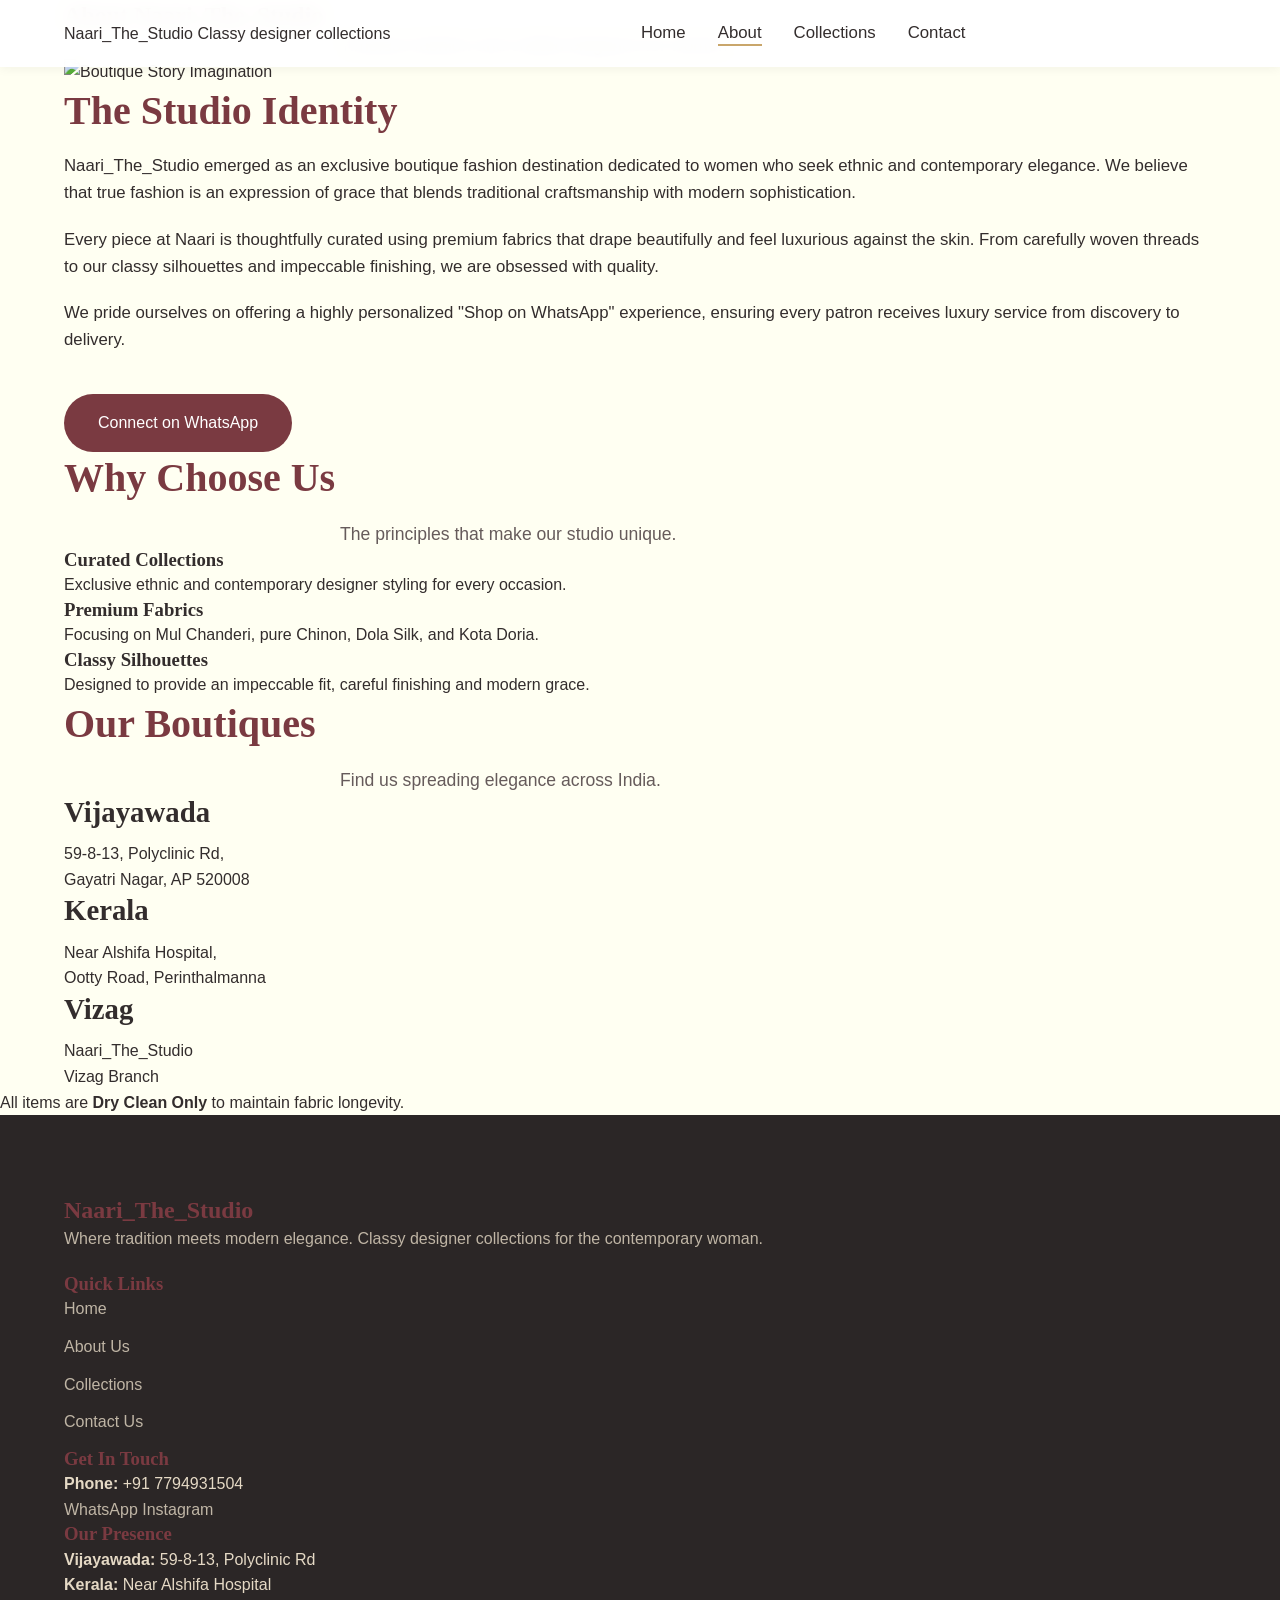
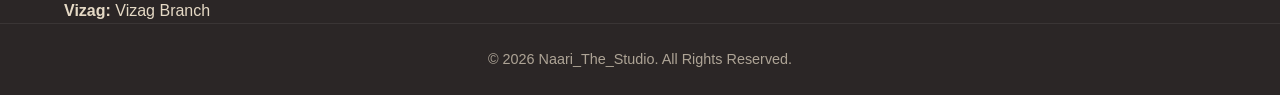
==== about.html @ 0291136e "Add files via upload" ====
<!DOCTYPE html>
<html lang="en">
<head>
    <meta charset="UTF-8">
    <meta name="viewport" content="width=device-width, initial-scale=1.0">
    <title>About Us | Naari_The_Studio</title>
    <link rel="stylesheet" href="style.css">
</head>
<body>

    <!-- Header / Navbar -->
    <header class="navbar">
        <div class="container nav-container">
            <div class="brand-logo">
                <a href="index.html">
                    <span class="brand-name">Naari_The_Studio</span>
                    <span class="brand-tagline">Classy designer collections</span>
                </a>
            </div>
            <ul class="nav-links">
                <li><a href="index.html">Home</a></li>
                <li><a href="about.html" class="active">About</a></li>
                <li><a href="collections.html">Collections</a></li>
                <li><a href="contact.html">Contact</a></li>
            </ul>
            <div class="hamburger">
                <span></span>
                <span></span>
                <span></span>
            </div>
        </div>
    </header>

    <!-- Page Banner -->
    <section class="page-banner">
        <div class="container">
            <h1>About Naari_The_Studio</h1>
            <p class="section-subtitle">Timeless fashion and crafted elegance for women.</p>
        </div>
    </section>

    <!-- Brand Story Area -->
    <section class="section">
        <div class="container about-story">
            <div class="about-image">
                <div class="img-placeholder category-placeholder"><img src="assets/images/outfit_pink.png" alt="Boutique Story Imagination"></div>
            </div>
            <div class="about-text">
                <h2 class="section-title" style="text-align: left;">The Studio Identity</h2>
                <p>Naari_The_Studio emerged as an exclusive boutique fashion destination dedicated to women who seek ethnic and contemporary elegance. We believe that true fashion is an expression of grace that blends traditional craftsmanship with modern sophistication.</p>
                <p>Every piece at Naari is thoughtfully curated using premium fabrics that drape beautifully and feel luxurious against the skin. From carefully woven threads to our classy silhouettes and impeccable finishing, we are obsessed with quality.</p>
                <p>We pride ourselves on offering a highly personalized "Shop on WhatsApp" experience, ensuring every patron receives luxury service from discovery to delivery.</p>
                <a href="https://wa.me/917794931504?text=Hi%20Naari_The_Studio,%20I%20would%20love%20to%20connect." target="_blank" class="btn btn-primary" style="margin-top:20px;">Connect on WhatsApp</a>
            </div>
        </div>
    </section>

    <!-- Why Choose Us -->
    <section class="section fabrics-section">
        <div class="container">
            <h2 class="section-title">Why Choose Us</h2>
            <p class="section-subtitle">The principles that make our studio unique.</p>
            
            <div class="grid grid-3">
                <div class="fabric-card">
                    <h3 style="color:var(--color-secondary);">Curated Collections</h3>
                    <p>Exclusive ethnic and contemporary designer styling for every occasion.</p>
                </div>
                <div class="fabric-card">
                    <h3 style="color:var(--color-secondary);">Premium Fabrics</h3>
                    <p>Focusing on Mul Chanderi, pure Chinon, Dola Silk, and Kota Doria.</p>
                </div>
                <div class="fabric-card">
                    <h3 style="color:var(--color-secondary);">Classy Silhouettes</h3>
                    <p>Designed to provide an impeccable fit, careful finishing and modern grace.</p>
                </div>
            </div>
        </div>
    </section>

    <!-- Presence Locations -->
    <section class="section">
        <div class="container">
            <h2 class="section-title">Our Boutiques</h2>
            <p class="section-subtitle">Find us spreading elegance across India.</p>
            
            <div class="locations-grid">
                <div class="location-card">
                    <h3 style="color: var(--color-primary); font-size: 1.8rem; margin-bottom: 10px;">Vijayawada</h3>
                    <p>59-8-13, Polyclinic Rd,<br>Gayatri Nagar, AP 520008</p>
                </div>
                <div class="location-card">
                    <h3 style="color: var(--color-primary); font-size: 1.8rem; margin-bottom: 10px;">Kerala</h3>
                    <p>Near Alshifa Hospital,<br>Ootty Road, Perinthalmanna</p>
                </div>
                <div class="location-card">
                    <h3 style="color: var(--color-primary); font-size: 1.8rem; margin-bottom: 10px;">Vizag</h3>
                    <p>Naari_The_Studio<br>Vizag Branch</p>
                </div>
            </div>
        </div>
    </section>

    <!-- Care Instructions -->
    <div class="care-notice">
        <p>All items are <strong>Dry Clean Only</strong> to maintain fabric longevity.</p>
    </div>

    <!-- Footer -->
    <footer class="footer">
        <div class="container footer-container">
            <div class="footer-brand">
                <h2>Naari_The_Studio</h2>
                <p>Where tradition meets modern elegance. Classy designer collections for the contemporary woman.</p>
            </div>
            <div class="footer-links">
                <h3>Quick Links</h3>
                <ul>
                    <li><a href="index.html">Home</a></li>
                    <li><a href="about.html">About Us</a></li>
                    <li><a href="collections.html">Collections</a></li>
                    <li><a href="contact.html">Contact Us</a></li>
                </ul>
            </div>
            <div class="footer-contact">
                <h3>Get In Touch</h3>
                <p><strong>Phone:</strong> +91 7794931504</p>
                <div class="socials">
                    <a href="https://wa.me/917794931504" target="_blank">WhatsApp</a>
                    <a href="https://instagram.com/naari_the_studio" target="_blank">Instagram</a>
                </div>
            </div>
            <div class="footer-locations">
                <h3>Our Presence</h3>
                <p><strong>Vijayawada:</strong> 59-8-13, Polyclinic Rd</p>
                <p><strong>Kerala:</strong> Near Alshifa Hospital</p>
                <p><strong>Vizag:</strong> Vizag Branch</p>
            </div>
        </div>
        <div class="footer-bottom">
            <p>&copy; 2026 Naari_The_Studio. All Rights Reserved.</p>
        </div>
    </footer>

    <script src="script.js"></script>
</body>
</html>
---- style.css ----
/* =========================================
   S3 Lounge Boutique Vizag - CSS
   ========================================= */

/* Variables - Premium Boutique Palette */
:root {
  --color-ivory: #fffff2;
  --color-cream: #f4f0e6;
  --color-muted-gold: #c9a66b;
  --color-muted-gold-dark: #b08d55;
  --color-dusty-rose: #d69f9f;
  --color-earthy-beige: #e5d9c5;
  --color-soft-maroon: #7a3a41;
  --color-soft-maroon-dark: #5c292f;
  
  --color-text-dark: #332d2d;
  --color-text-light: #665b5b;
  --color-bg-light: #faf8f5;
  --color-white: #ffffff;
  
  --font-heading: 'Playfair Display', serif;
  --font-body: 'Outfit', sans-serif;
  
  --radius-sm: 8px;
  --radius-md: 16px;
  --radius-lg: 24px;
  
  --shadow-sm: 0 4px 6px rgba(122, 58, 65, 0.05);
  --shadow-md: 0 10px 20px rgba(122, 58, 65, 0.08);
  --shadow-hover: 0 15px 30px rgba(122, 58, 65, 0.12);
  
  --transition: all 0.3s cubic-bezier(0.25, 0.8, 0.25, 1);
}

/* Base Styles */
* {
  margin: 0;
  padding: 0;
  box-sizing: border-box;
}

html {
  scroll-behavior: smooth;
  scroll-padding-top: 80px; /* offset for fixed navbar */
}

body {
  font-family: var(--font-body);
  color: var(--color-text-dark);
  background-color: var(--color-ivory);
  line-height: 1.6;
  overflow-x: hidden;
}

h1, h2, h3, h4, h5, h6 {
  font-family: var(--font-heading);
  font-weight: 600;
  color: var(--color-soft-maroon);
  line-height: 1.3;
}

a {
  text-decoration: none;
  color: inherit;
  transition: var(--transition);
}

ul {
  list-style: none;
}

img {
  max-width: 100%;
  height: auto;
  display: block;
}

.container {
  max-width: 1200px;
  margin: 0 auto;
  padding: 0 24px;
}

.section-padding {
  padding: 100px 0;
}

.bg-light {
  background-color: var(--color-bg-light);
}

/* Typography elements */
.section-header {
  text-align: center;
  margin-bottom: 60px;
}

.section-title {
  font-size: 2.5rem;
  margin-bottom: 16px;
  color: var(--color-soft-maroon);
}

.section-subtitle {
  font-size: 1.1rem;
  color: var(--color-text-light);
  max-width: 600px;
  margin: 0 auto;
}

.title-divider {
  height: 3px;
  width: 80px;
  background: var(--color-muted-gold);
  margin: 20px auto 0;
  border-radius: 2px;
}

/* Buttons */
.btn {
  display: inline-block;
  padding: 14px 32px;
  border-radius: 50px;
  font-weight: 500;
  font-family: var(--font-body);
  text-align: center;
  cursor: pointer;
  border: 2px solid transparent;
  transition: var(--transition);
  font-size: 1rem;
}

.btn-primary {
  background-color: var(--color-soft-maroon);
  color: var(--color-white);
}

.btn-primary:hover {
  background-color: var(--color-soft-maroon-dark);
  transform: translateY(-2px);
  box-shadow: var(--shadow-md);
}

.btn-secondary {
  background-color: var(--color-muted-gold);
  color: var(--color-white);
}

.btn-secondary:hover {
  background-color: var(--color-muted-gold-dark);
  transform: translateY(-2px);
  box-shadow: var(--shadow-md);
}

.btn-outline {
  background-color: transparent;
  border-color: var(--color-soft-maroon);
  color: var(--color-soft-maroon);
}

.btn-outline:hover {
  background-color: var(--color-soft-maroon);
  color: var(--color-white);
}

.btn-full {
  width: 100%;
}

/* Navigation */
.navbar {
  position: fixed;
  top: 0;
  left: 0;
  width: 100%;
  background-color: rgba(255, 255, 255, 0.95);
  backdrop-filter: blur(10px);
  z-index: 1000;
  box-shadow: 0 2px 10px rgba(0,0,0,0.05);
  transition: var(--transition);
}

.nav-container {
  max-width: 1200px;
  margin: 0 auto;
  padding: 20px 24px;
  display: flex;
  justify-content: space-between;
  align-items: center;
}

.logo {
  font-family: var(--font-heading);
  font-size: 1.5rem;
  font-weight: 700;
  color: var(--color-soft-maroon);
  display: flex;
  flex-direction: column;
  line-height: 1;
}

.logo span {
  font-size: 0.9rem;
  font-weight: 400;
  color: var(--color-muted-gold);
  margin-top: 4px;
  font-family: var(--font-body);
  letter-spacing: 1px;
}

.nav-links {
  display: flex;
  gap: 32px;
}

.nav-links a {
  font-weight: 500;
  color: var(--color-text-dark);
  position: relative;
  font-size: 1.05rem;
}

.nav-links a::after {
  content: '';
  position: absolute;
  bottom: -4px;
  left: 0;
  width: 0;
  height: 2px;
  background-color: var(--color-muted-gold);
  transition: var(--transition);
}

.nav-links a:hover {
  color: var(--color-soft-maroon);
}

.nav-links a:hover::after,
.nav-links a.active::after {
  width: 100%;
}

.mobile-menu-btn {
  display: none;
  flex-direction: column;
  gap: 5px;
  cursor: pointer;
}

.mobile-menu-btn span {
  width: 25px;
  height: 2px;
  background-color: var(--color-soft-maroon);
  transition: var(--transition);
}

/* Hero Section */
.hero {
  min-height: 100vh;
  display: flex;
  align-items: center;
  justify-content: center;
  position: relative;
  text-align: center;
  padding-top: 80px;
  background-color: var(--color-earthy-beige);
  background-image: url('assets/images/hero_background.png');
  background-size: cover;
  background-position: center;
  background-attachment: fixed;
}

.hero-overlay {
  position: absolute;
  top: 0;
  left: 0;
  width: 100%;
  height: 100%;
  background: linear-gradient(to bottom, rgba(255, 255, 242, 0.8), rgba(229, 217, 197, 0.9));
  z-index: 1;
}

.hero-content {
  position: relative;
  z-index: 2;
  max-width: 800px;
  padding: 0 24px;
}

.hero-subtitle {
  font-size: 1.2rem;
  text-transform: uppercase;
  letter-spacing: 3px;
  color: var(--color-muted-gold);
  font-weight: 500;
  margin-bottom: 16px;
  display: block;
}

.hero-title {
  font-size: 4rem;
  margin-bottom: 24px;
  color: var(--color-soft-maroon);
  text-shadow: 2px 2px 4px rgba(255,255,255,0.5);
}

.hero-tagline {
  font-family: var(--font-heading);
  font-size: 1.8rem;
  font-style: italic;
  color: var(--color-text-dark);
  margin-bottom: 24px;
}

.hero-desc {
  font-size: 1.1rem;
  color: var(--color-text-light);
  margin-bottom: 40px;
  max-width: 600px;
  margin-left: auto;
  margin-right: auto;
}

.hero-buttons {
  display: flex;
  gap: 20px;
  justify-content: center;
}

/* About Section */
.about-content {
  max-width: 800px;
  margin: 0 auto 60px;
  text-align: center;
}

.lead-text {
  font-size: 1.3rem;
  font-weight: 400;
  color: var(--color-soft-maroon);
  margin-bottom: 24px;
  font-family: var(--font-heading);
}

.about-text p {
  margin-bottom: 20px;
  font-size: 1.05rem;
}

.specialties {
  margin-top: 40px;
  padding: 30px;
  background-color: var(--color-cream);
  border-radius: var(--radius-md);
  border: 1px solid rgba(201, 166, 107, 0.3);
}

.specialties h3 {
  margin-bottom: 20px;
  font-size: 1.4rem;
}

.specialties ul {
  display: flex;
  flex-wrap: wrap;
  gap: 15px;
  justify-content: center;
}

.specialties li {
  background-color: var(--color-white);
  padding: 8px 20px;
  border-radius: 50px;
  color: var(--color-soft-maroon);
  font-weight: 500;
  box-shadow: var(--shadow-sm);
  border: 1px solid rgba(122, 58, 65, 0.1);
}

.why-choose-us h3 {
  text-align: center;
  font-size: 2rem;
  margin-bottom: 40px;
}

.features-grid {
  display: grid;
  grid-template-columns: repeat(auto-fit, minmax(300px, 1fr));
  gap: 30px;
}

.feature-card {
  background: var(--color-white);
  padding: 40px 30px;
  border-radius: var(--radius-lg);
  text-align: center;
  box-shadow: var(--shadow-sm);
  transition: var(--transition);
  border: 1px solid rgba(201, 166, 107, 0.15);
}

.feature-card:hover {
  transform: translateY(-5px);
  box-shadow: var(--shadow-md);
  border-color: var(--color-muted-gold);
}

.feature-icon {
  font-size: 2.5rem;
  margin-bottom: 20px;
}

.feature-card h4 {
  font-size: 1.2rem;
  margin-bottom: 12px;
}

.feature-card p {
  color: var(--color-text-light);
  font-size: 0.95rem;
}

/* Collections Section */
.collection-filters {
  display: flex;
  justify-content: center;
  flex-wrap: wrap;
  gap: 12px;
  margin-bottom: 50px;
}

.filter-btn {
  background: transparent;
  border: 1px solid var(--color-muted-gold);
  color: var(--color-text-dark);
  padding: 8px 24px;
  border-radius: 50px;
  font-family: var(--font-body);
  font-size: 0.95rem;
  cursor: pointer;
  transition: var(--transition);
}

.filter-btn:hover,
.filter-btn.active {
  background: var(--color-soft-maroon);
  border-color: var(--color-soft-maroon);
  color: var(--color-white);
}

.products-grid {
  display: grid;
  grid-template-columns: repeat(auto-fill, minmax(280px, 1fr));
  gap: 30px;
}

.product-card {
  background: var(--color-white);
  border-radius: var(--radius-md);
  overflow: hidden;
  box-shadow: var(--shadow-sm);
  transition: var(--transition);
  border: 1px solid transparent;
}

.product-card:hover {
  transform: translateY(-8px);
  box-shadow: var(--shadow-hover);
  border-color: rgba(201, 166, 107, 0.3);
}

.product-image {
  position: relative;
  height: 380px;
  overflow: hidden;
  background-color: var(--color-cream);
  display: flex;
  align-items: center;
  justify-content: center;
}

.product-image img {
  width: 100%;
  height: 100%;
  object-fit: cover;
  transition: transform 0.5s ease;
}

.product-card:hover .product-image img {
  transform: scale(1.05);
}

.product-badge {
  position: absolute;
  top: 15px;
  right: 15px;
  background-color: rgba(255, 255, 255, 0.9);
  color: var(--color-soft-maroon);
  padding: 6px 12px;
  border-radius: 50px;
  font-size: 0.8rem;
  font-weight: 600;
  box-shadow: 0 2px 5px rgba(0,0,0,0.1);
  backdrop-filter: blur(4px);
}

.product-info {
  padding: 24px;
}

.product-category {
  font-size: 0.8rem;
  color: var(--color-muted-gold);
  text-transform: uppercase;
  letter-spacing: 1px;
  font-weight: 600;
  display: block;
  margin-bottom: 8px;
}

.product-name {
  font-size: 1.2rem;
  margin-bottom: 12px;
  font-family: var(--font-heading);
}

.product-desc {
  font-size: 0.9rem;
  color: var(--color-text-light);
  margin-bottom: 16px;
  display: -webkit-box;
  -webkit-line-clamp: 2;
  -webkit-box-orient: vertical;
  overflow: hidden;
}

.product-price {
  font-weight: 600;
  color: var(--color-soft-maroon);
  margin-bottom: 20px;
  font-size: 1.05rem;
}

/* Services */
.services-grid {
  display: grid;
  grid-template-columns: repeat(auto-fit, minmax(300px, 1fr));
  gap: 30px;
}

.service-card {
  text-align: center;
  padding: 50px 30px;
  background: var(--color-white);
  border-radius: var(--radius-lg);
  box-shadow: var(--shadow-sm);
  border-top: 4px solid var(--color-muted-gold);
}

.service-icon {
  font-size: 3rem;
  margin-bottom: 24px;
}

.service-card h3 {
  font-size: 1.4rem;
  margin-bottom: 16px;
}

.service-card p {
  color: var(--color-text-light);
}

/* Policies Section */
.policies {
  background-color: var(--color-soft-maroon);
  color: var(--color-white);
  padding: 60px 0;
}

.policy-wrapper {
  display: flex;
  justify-content: center;
  flex-wrap: wrap;
  gap: 30px;
}

.policy-card {
  background: rgba(255, 255, 255, 0.1);
  padding: 30px;
  border-radius: var(--radius-md);
  text-align: center;
  flex: 1;
  min-width: 280px;
  max-width: 450px;
  backdrop-filter: blur(10px);
  border: 1px solid rgba(255, 255, 255, 0.2);
}

.policy-card h4 {
  color: var(--color-muted-gold);
  margin-bottom: 12px;
  font-size: 1.2rem;
}

.policy-icon {
  font-size: 2rem;
  margin-bottom: 16px;
}

.policy-card p {
  font-size: 1rem;
  opacity: 0.9;
}

/* Contact Section */
.contact-grid {
  display: grid;
  grid-template-columns: 1fr 1fr;
  gap: 50px;
  background: var(--color-white);
  border-radius: var(--radius-lg);
  overflow: hidden;
  box-shadow: var(--shadow-md);
}

.contact-info {
  padding: 50px;
  background-color: var(--color-cream);
  display: flex;
  flex-direction: column;
  justify-content: center;
}

.info-item {
  display: flex;
  align-items: flex-start;
  margin-bottom: 30px;
  gap: 20px;
}

.info-icon {
  font-size: 1.5rem;
  background: var(--color-white);
  width: 50px;
  height: 50px;
  display: flex;
  align-items: center;
  justify-content: center;
  border-radius: 50%;
  box-shadow: var(--shadow-sm);
  flex-shrink: 0;
}

.info-item h4 {
  margin-bottom: 8px;
  font-size: 1.1rem;
}

.info-item p {
  color: var(--color-text-light);
}

.small-text {
  font-size: 0.85rem;
  margin-top: 4px;
}

.contact-actions {
  display: flex;
  gap: 15px;
  margin-top: 20px;
  flex-wrap: wrap;
}

.contact-form-container {
  padding: 50px;
}

.contact-form h3 {
  font-size: 2rem;
  margin-bottom: 30px;
}

.form-group {
  margin-bottom: 24px;
}

.form-group label {
  display: block;
  margin-bottom: 8px;
  font-weight: 500;
  color: var(--color-text-dark);
}

.form-group input,
.form-group textarea {
  width: 100%;
  padding: 14px 16px;
  border: 1px solid #dcd5c5;
  border-radius: var(--radius-sm);
  font-family: inherit;
  font-size: 1rem;
  background-color: #faf9f7;
  transition: var(--transition);
}

.form-group input:focus,
.form-group textarea:focus {
  outline: none;
  border-color: var(--color-soft-maroon);
  background-color: var(--color-white);
  box-shadow: 0 0 0 3px rgba(122, 58, 65, 0.1);
}

/* Footer */
.footer {
  background-color: #2b2626;
  color: #e5d9c5;
  padding-top: 80px;
}

.footer-grid {
  display: grid;
  grid-template-columns: 2fr 1fr 1fr 1fr;
  gap: 40px;
  margin-bottom: 60px;
}

.footer-brand h3 {
  color: var(--color-muted-gold);
  font-size: 1.8rem;
  margin-bottom: 20px;
}

.footer-brand span {
  font-family: var(--font-body);
  font-size: 1rem;
  font-weight: 400;
  display: block;
  color: var(--color-white);
  margin-top: 5px;
}

.footer-brand p {
  margin-bottom: 20px;
  opacity: 0.8;
}

.clarification {
  padding: 10px 15px;
  background-color: rgba(255,255,255,0.05);
  border-left: 3px solid var(--color-muted-gold);
  font-size: 0.85rem;
  font-style: italic;
  opacity: 0.7;
}

.footer h4 {
  color: var(--color-white);
  font-size: 1.2rem;
  margin-bottom: 24px;
}

.footer ul li {
  margin-bottom: 12px;
}

.footer a {
  opacity: 0.8;
}

.footer a:hover {
  opacity: 1;
  color: var(--color-muted-gold);
  padding-left: 5px;
}

.footer-social {
  display: flex;
  flex-direction: column;
  gap: 12px;
}

.footer-social a {
  display: inline-block;
}

.footer-bottom {
  text-align: center;
  padding: 24px 0;
  border-top: 1px solid rgba(255,255,255,0.1);
  font-size: 0.9rem;
  opacity: 0.7;
}

/* Animations */
@keyframes fadeIn {
  from { opacity: 0; transform: translateY(20px); }
  to { opacity: 1; transform: translateY(0); }
}

.product-card {
  animation: fadeIn 0.6s ease-out forwards;
}

/* Responsive Design */
@media (max-width: 992px) {
  .hero-title {
    font-size: 3rem;
  }
  
  .contact-grid {
    grid-template-columns: 1fr;
  }
  
  .footer-grid {
    grid-template-columns: 1fr 1fr;
  }
}

@media (max-width: 768px) {
  .nav-links {
    position: absolute;
    top: 70px;
    left: 0;
    width: 100%;
    background: var(--color-white);
    flex-direction: column;
    align-items: center;
    padding: 30px 0;
    gap: 20px;
    box-shadow: 0 10px 20px rgba(0,0,0,0.05);
    transform: translateY(-150%);
    transition: var(--transition);
    z-index: -1;
  }
  
  .nav-links.active {
    transform: translateY(0);
  }
  
  .mobile-menu-btn {
    display: flex;
  }
  
  .hero-title {
    font-size: 2.5rem;
  }
  
  .hero-tagline {
    font-size: 1.4rem;
  }
  
  .hero-buttons {
    flex-direction: column;
  }
  
  .section-padding {
    padding: 60px 0;
  }
  
  .footer-grid {
    grid-template-columns: 1fr;
  }
}
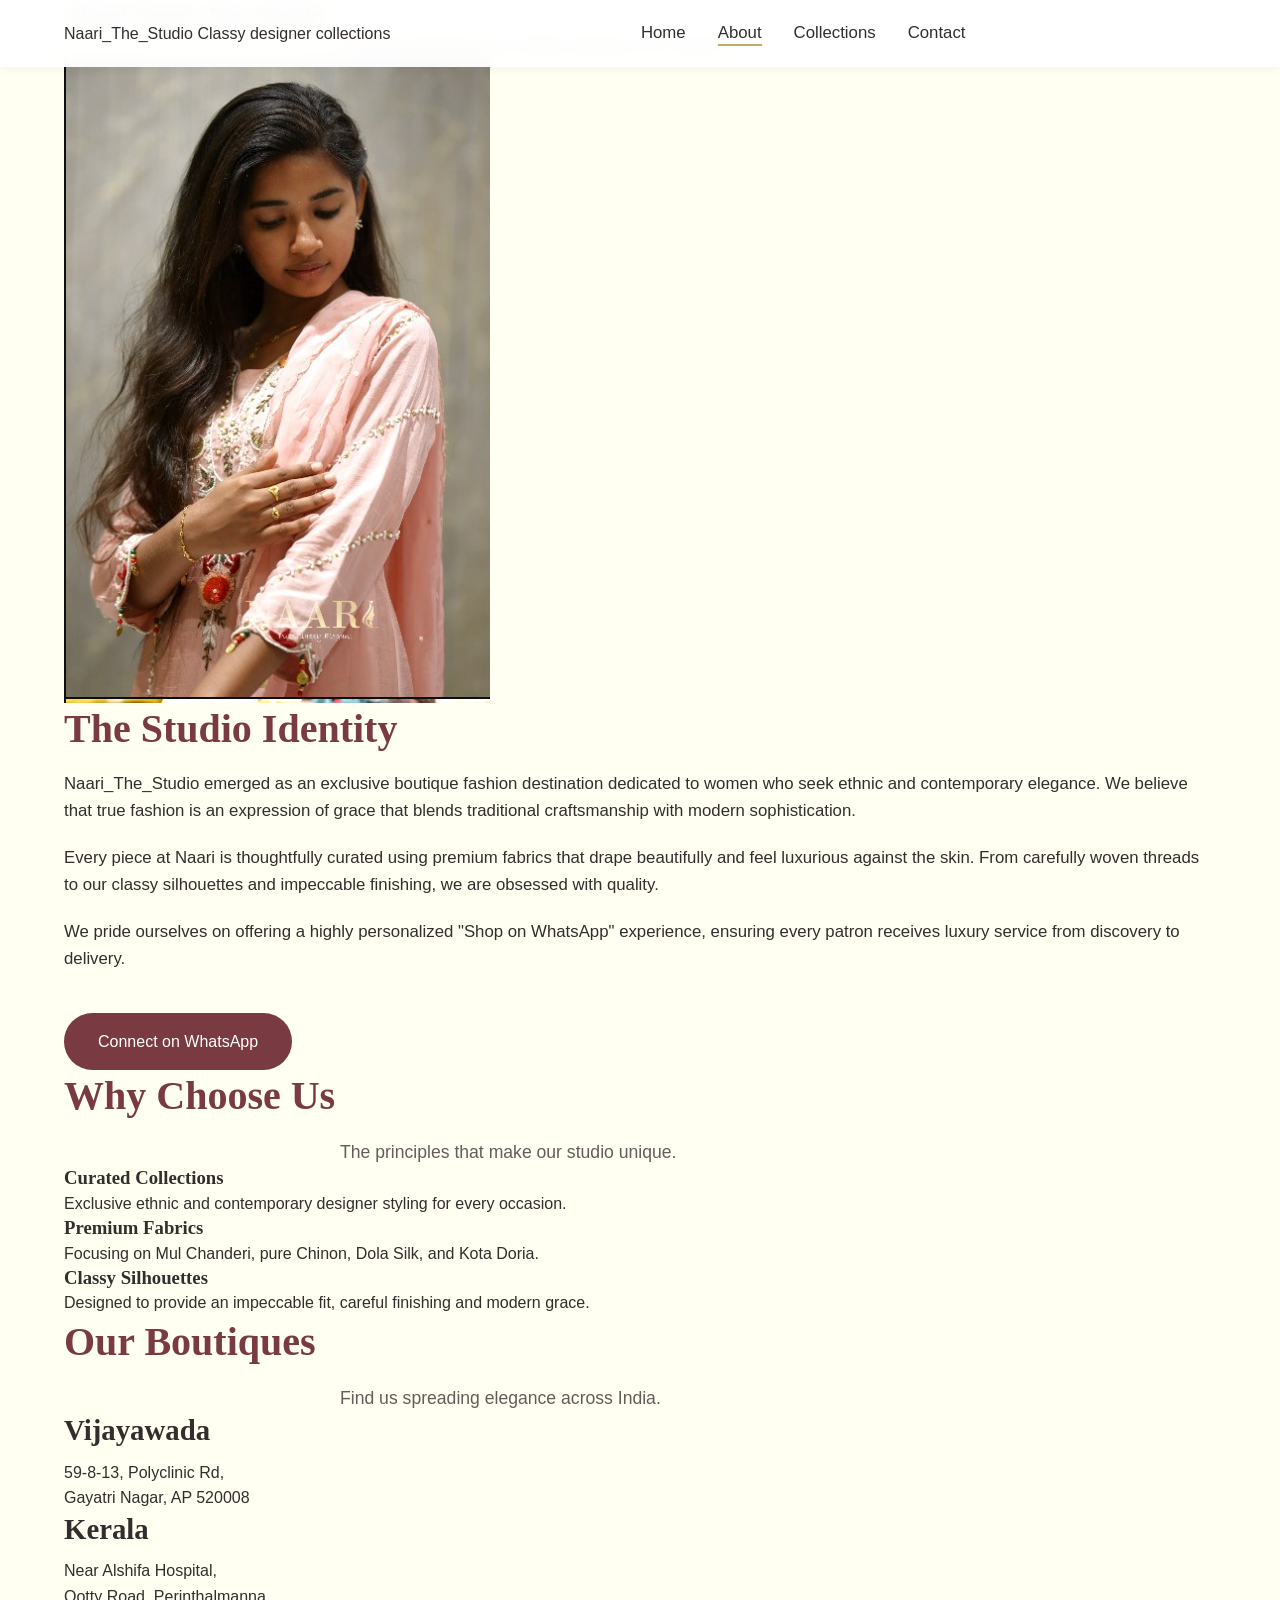
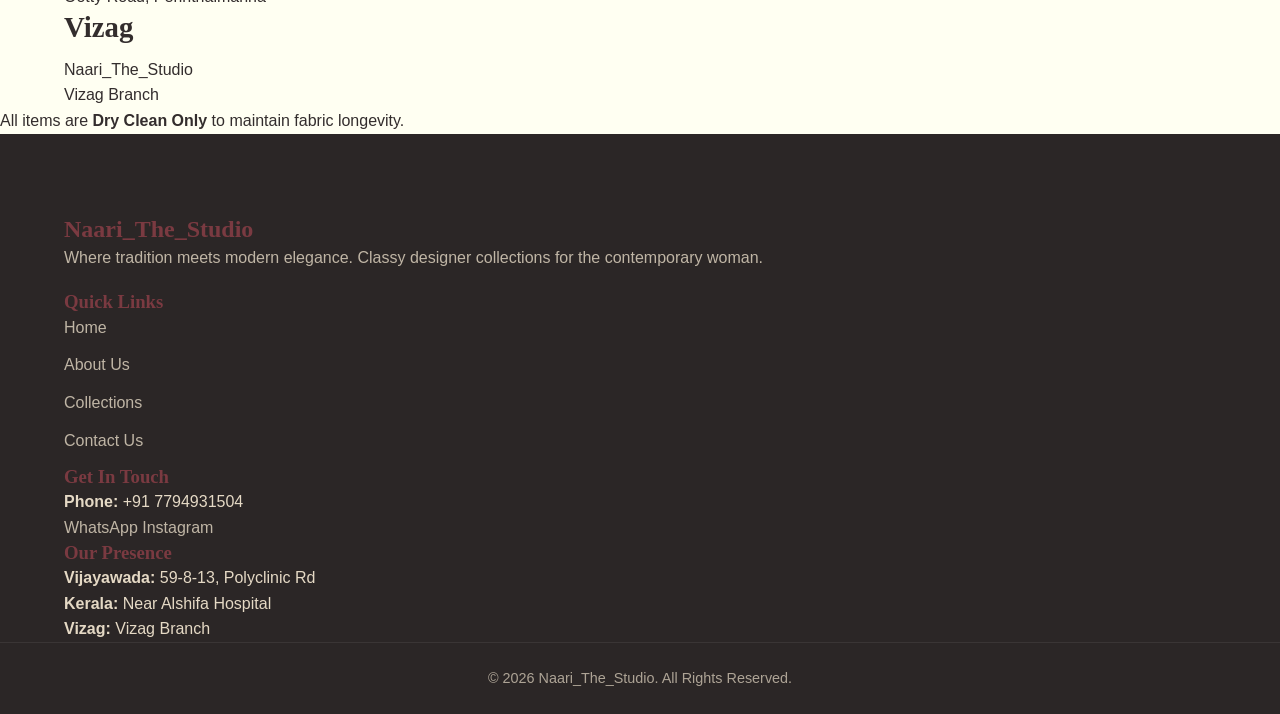
==== commit bddd4f83: "Update about.html" ====
--- a/about.html
+++ b/about.html
@@ -43,7 +43,7 @@
     <section class="section">
         <div class="container about-story">
             <div class="about-image">
-                <div class="img-placeholder category-placeholder"><img src="assets/images/outfit_pink.png" alt="Boutique Story Imagination"></div>
+                <div class="img-placeholder category-placeholder"><img src="outfit_pink.png" alt="Boutique Story Imagination"></div>
             </div>
             <div class="about-text">
                 <h2 class="section-title" style="text-align: left;">The Studio Identity</h2>
